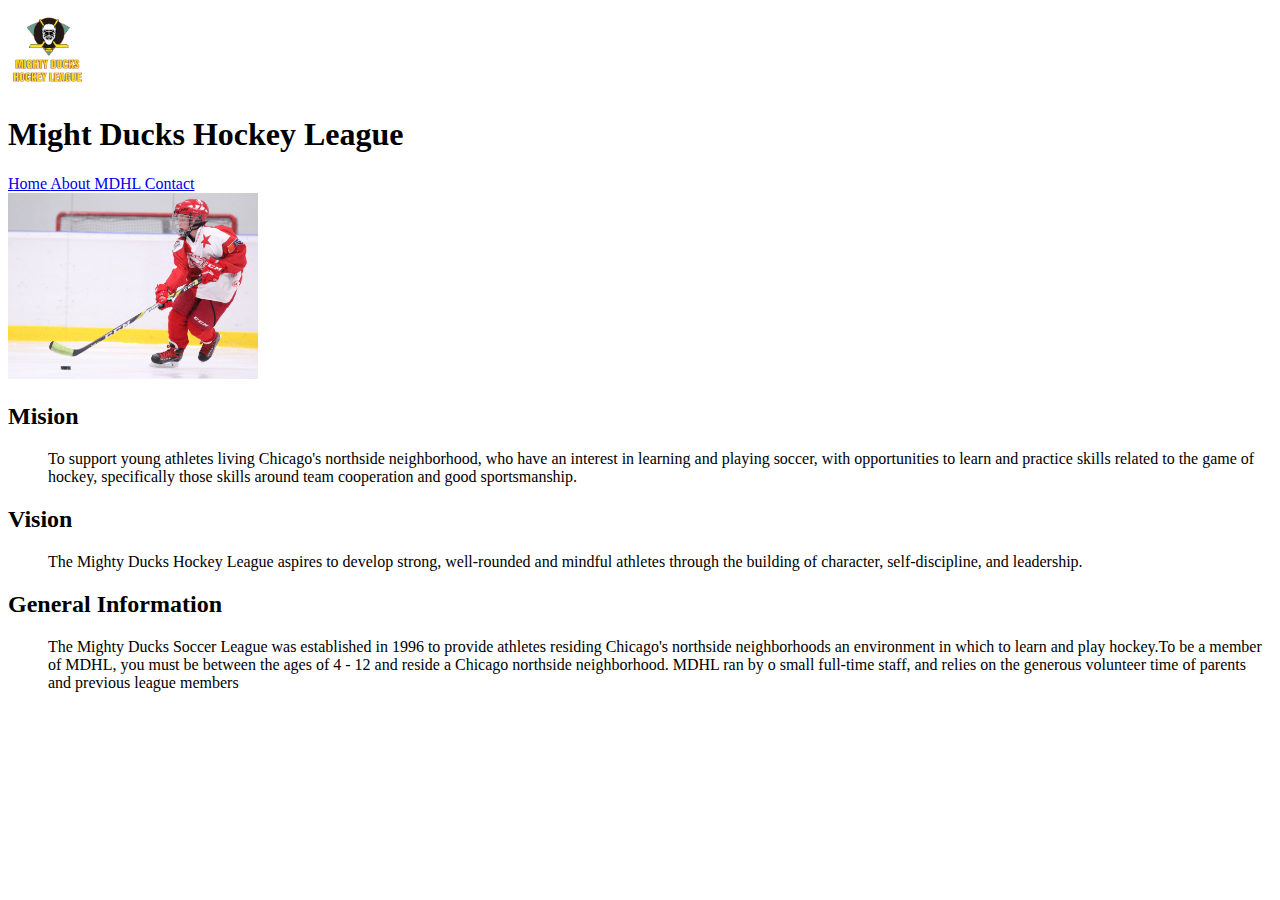
==== pages/about.html @ dca0fe8b "task_1" ====
<!DOCTYPE html>
<html lang="en">
  <head>
    <meta charset="UTF-8" />
    <meta http-equiv="X-UA-Compatible" content="IE=edge" />
    <meta name="viewport" content="width=device-width, initial-scale=1.0" />
    <title>About</title>
  </head>
  <body>
    <header>
      <div class="navbar">
        <img src="../assets/Logo Mighty ducks-01.png" alt="logo" width="80" />
        <h1>Might Ducks Hockey League</h1>
        <div class="navigation">
          <a href="../index.html"> Home </a>
          <a href="./about.html"> About MDHL </a>
          <a href="./contact.html"> Contact </a>
        </div>
      </div>
    </header>
    <main>
      <img src="../assets/hockey  2.jpg" alt="image 2" width="250" />
      <dl><h2>Mision</h2></dl>
      <dd>
        <p>
          To support young athletes living Chicago's northside neighborhood, who
          have an interest in learning and playing soccer, with opportunities to
          learn and practice skills related to the game of hockey, specifically
          those skills around team cooperation and good sportsmanship.
        </p>
      </dd>
      <dl>
        <h2>Vision</h2>
      </dl>
      <dd>
        <p>
          The Mighty Ducks Hockey League aspires to develop strong, well-rounded
          and mindful athletes through the building of character, self-discipline,
          and leadership.
        </p>
      </dd>
      <dl>
        <h2>General Information</h2>
      </dl>
      <dd>
        <p>
          The Mighty Ducks Soccer League was established in 1996 to provide
          athletes residing Chicago's northside neighborhoods an environment in
          which to learn and play hockey.To be a 
          member of MDHL, you must be between the ages of 4 - 12 and reside a Chicago northside
          neighborhood. MDHL ran by o small full-time staff, and relies on the generous volunteer time of
          parents and previous league members
        </p>
      </dd>
    </main>
  </body>
</html>
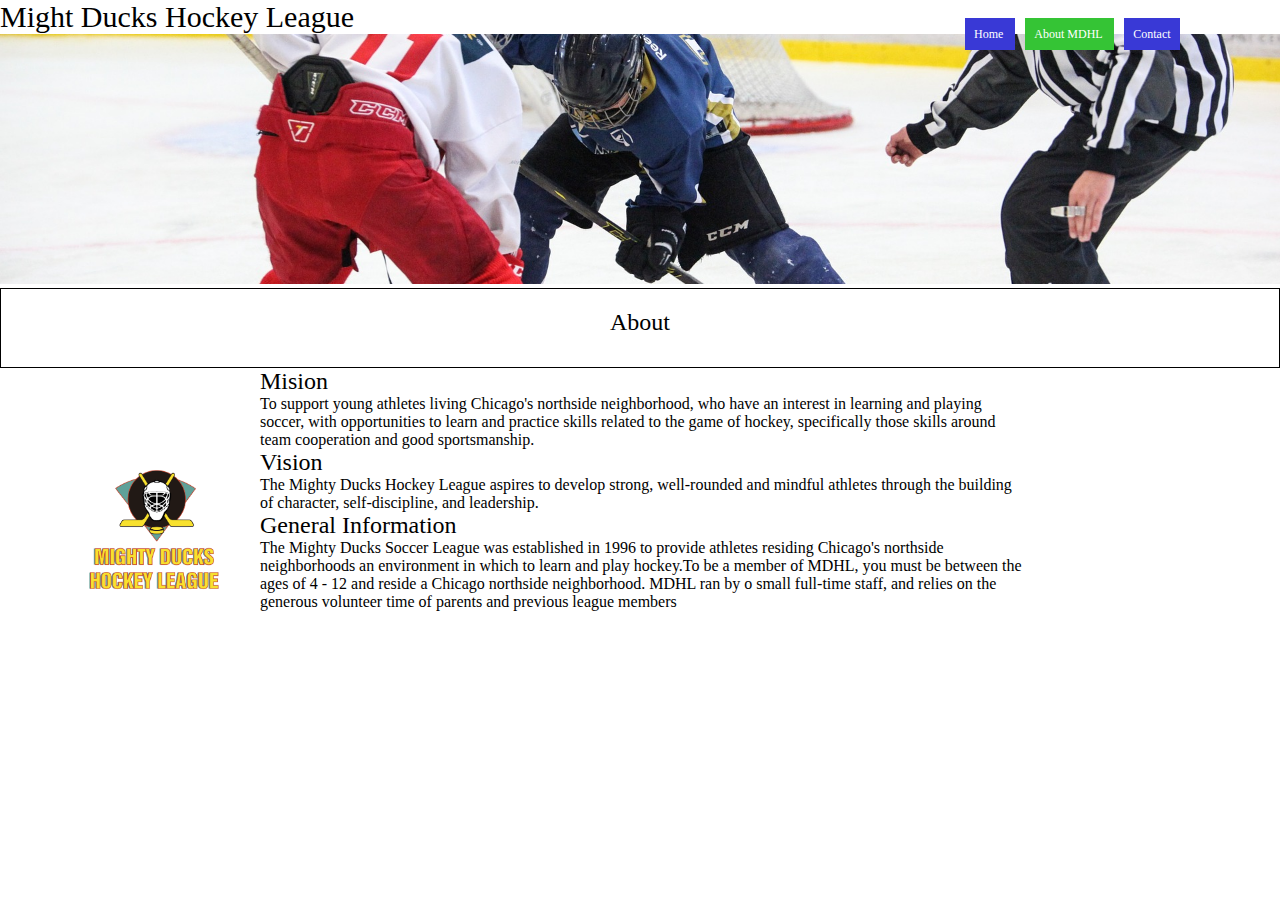
==== commit 02289471: "css fixed" ====
--- a/pages/about.html
+++ b/pages/about.html
@@ -4,54 +4,72 @@
     <meta charset="UTF-8" />
     <meta http-equiv="X-UA-Compatible" content="IE=edge" />
     <meta name="viewport" content="width=device-width, initial-scale=1.0" />
+    <link rel="stylesheet" href="../css/style.css">
+    <!-- <link rel="stylesheet" href="../css/style2.css"> -->
+
     <title>About</title>
   </head>
   <body>
     <header>
-      <div class="navbar">
-        <img src="../assets/Logo Mighty ducks-01.png" alt="logo" width="80" />
-        <h1>Might Ducks Hockey League</h1>
+      <nav class="navbar">
+        <div class="title">
+          <h1>Might Ducks Hockey League</h1>
+        </div>
         <div class="navigation">
           <a href="../index.html"> Home </a>
-          <a href="./about.html"> About MDHL </a>
+          <a href="#"> About MDHL </a>
           <a href="./contact.html"> Contact </a>
         </div>
-      </div>
+       
+      </nav>
     </header>
     <main>
-      <img src="../assets/hockey  2.jpg" alt="image 2" width="250" />
-      <dl><h2>Mision</h2></dl>
-      <dd>
-        <p>
-          To support young athletes living Chicago's northside neighborhood, who
-          have an interest in learning and playing soccer, with opportunities to
-          learn and practice skills related to the game of hockey, specifically
-          those skills around team cooperation and good sportsmanship.
-        </p>
-      </dd>
-      <dl>
-        <h2>Vision</h2>
-      </dl>
-      <dd>
-        <p>
-          The Mighty Ducks Hockey League aspires to develop strong, well-rounded
-          and mindful athletes through the building of character, self-discipline,
-          and leadership.
-        </p>
-      </dd>
-      <dl>
-        <h2>General Information</h2>
-      </dl>
-      <dd>
-        <p>
-          The Mighty Ducks Soccer League was established in 1996 to provide
-          athletes residing Chicago's northside neighborhoods an environment in
-          which to learn and play hockey.To be a 
-          member of MDHL, you must be between the ages of 4 - 12 and reside a Chicago northside
-          neighborhood. MDHL ran by o small full-time staff, and relies on the generous volunteer time of
-          parents and previous league members
-        </p>
-      </dd>
+     
+     <div class="main-box">
+       <div class="banner">
+        <img src="../assets/design1_image1.jpg" alt="image 1" width="250" />
+      </div> 
+      <div class="second-title">
+        <h2>About</h2>
+      </div>
+      <div class="logo">
+        <img src="../assets/Logo Mighty ducks-01.png" alt="image 1" width="250" />
+      </div>
+      <div class="news">
+        <dl><h2>Mision</h2></dl>
+        <dd>
+          <p>
+            To support young athletes living Chicago's northside neighborhood, who
+            have an interest in learning and playing soccer, with opportunities to
+            learn and practice skills related to the game of hockey, specifically
+            those skills around team cooperation and good sportsmanship.
+          </p>
+        </dd>
+        <dl>
+          <h2>Vision</h2>
+        </dl>
+        <dd>
+          <p>
+            The Mighty Ducks Hockey League aspires to develop strong, well-rounded
+            and mindful athletes through the building of character, self-discipline,
+            and leadership.
+          </p>
+        </dd>
+        <dl>
+          <h2>General Information</h2>
+        </dl>
+        <dd>
+          <p>
+            The Mighty Ducks Soccer League was established in 1996 to provide
+            athletes residing Chicago's northside neighborhoods an environment in
+            which to learn and play hockey.To be a 
+            member of MDHL, you must be between the ages of 4 - 12 and reside a Chicago northside
+            neighborhood. MDHL ran by o small full-time staff, and relies on the generous volunteer time of
+            parents and previous league members
+          </p>
+        </dd>
+      </div>
+     </div>
     </main>
   </body>
 </html>
--- a/css/style.css
+++ b/css/style.css
@@ -0,0 +1,70 @@
+* {
+    margin: 0;
+    padding: 0;
+    box-sizing: border-box;
+    font-family: Georgia, "Times New Roman", Times, serif;
+    font-weight: 400;
+  }
+.navbar{
+  width: 100%;
+}
+.title{
+  display: inline-block;
+  width: 30%;
+  font-size: 15px;
+}
+.navigation{
+  display: inline-block;
+  float: right;
+  position: relative;
+  top: 1.5rem;
+  width: 25%;
+}
+.navigation a{
+ text-decoration: none;
+ color: #fff;
+ background-color: rgb(57, 57, 214);
+ margin: 0 5px 0 5px;
+ padding: 9px;
+ font-size: 12px;
+}
+a[href="#"]{
+  color: rgb(255, 255, 255);
+  background-color: rgb(53, 196, 53);
+}
+.banner{
+  width: 100%;
+}
+.banner img{
+  width: 100%;
+  height: 250px;
+  object-fit: cover;
+}
+.second-title{
+  text-align: center;
+  border: 1px solid black;
+  height: 80px;
+}
+.second-title h2{
+  margin-top: 20px;
+}
+.main-box{
+  width: 100%;
+  display: inline-block;
+}
+.logo{
+  width: 20%;
+  display: inline-block;
+}
+.logo img{
+  width: 150px;
+  margin-left: 80px;
+  margin-top: 50px;
+}
+.news{
+  width: 60%;
+  display: inline-block;
+}
+.news a{
+  color: blue;
+}--- a/css/style2.css
+++ b/css/style2.css
@@ -0,0 +1,114 @@
+* {
+  margin: 0;
+  padding: 0;
+  box-sizing: border-box;
+  font-family: Georgia, "Times New Roman", Times, serif;
+  font-weight: 400;
+}
+
+header{
+  width: 100%;
+  background-color: #5fa199;
+  height: 140px;
+}
+body{
+  background-color: #dbdbdb;
+}
+.title{
+  display: inline-block;
+  text-align: center;
+  width: 30%;
+  color: #fff;
+  font-size: 20px;
+  margin-top: 50px;
+
+}
+
+.logo{
+  display: inline-block;
+  float: left;
+  width: 40%;
+  margin:20px 0 0 80px;
+}
+.navigation{
+  display: inline-block;
+  float: right;
+  width: 30%;
+  margin-top: 60px;
+}
+.navigation a {
+  display: inline-block;
+  text-align: center;
+  text-decoration: none;
+  color: #000000;
+  background-color: #d6d6d6;
+  border: 2px solid rgb(255, 255, 255);  margin: 0 5px 0 5px;
+  width: 10rem;
+  padding: 8px 0 8px 0;
+  transition: all .6s;
+  border-radius: 20px;
+
+  font-size: 20px;
+  font-weight: lighter;
+
+}
+a[href="#"]{
+  color: rgb(255, 255, 255);
+  background-color: #808080;
+  border: 2px solid rgb(206, 206, 206);
+
+}
+.banner{
+  display: inline;
+  float: left;
+  width: 40%;
+    text-align: end;
+
+}
+.banner img{
+  margin-top: 30px;
+  width: 70%;
+}
+
+.main-box{
+  width: 100%;
+  display: inline-block;
+}
+.main-box .second-title{
+  text-align: center;
+  display: inline-block;
+  color: #0d418f;
+  margin-top: 30px;
+    font-size: 30px;
+    margin-bottom: 25px;
+}
+.logo{
+  display: inline-block;
+  width: 20%;
+  text-align: start;
+}
+.news{
+  width: 30%;
+  display: inline-block;
+  text-align: start;
+  font-size: 30px;
+  margin-bottom: 30px;
+}
+
+.news dd{
+  color: #6d6d6d;
+}
+main{
+  margin: 100px 200px 100px 200px;
+  background: rgba(255, 255, 255, 0.137);
+  box-shadow: 0 8px 32px 0 rgba( 31, 38, 135, 0.37 );
+  backdrop-filter: blur( 4px );
+  -webkit-backdrop-filter: blur( 4px );
+  border-radius: 20px;
+  border: 1px solid rgba( 255, 255, 255, 0.18 );
+  
+}
+
+.news a{
+  color: blue;
+}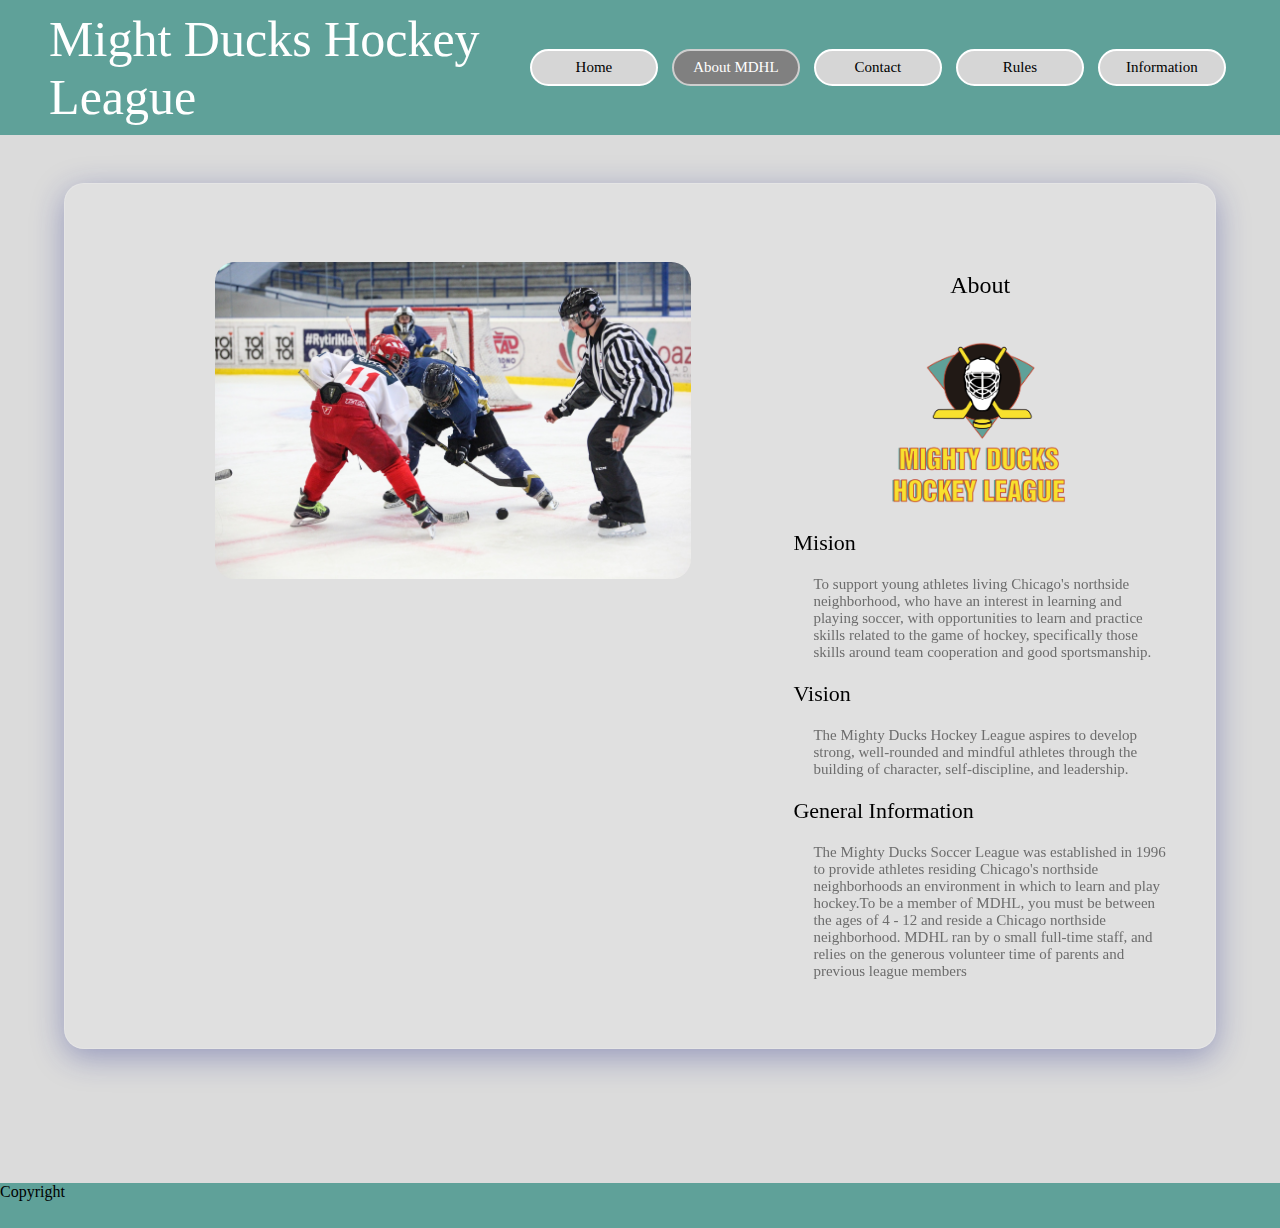
==== commit dcda8a78: "proto_1_ task3" ====
--- a/pages/about.html
+++ b/pages/about.html
@@ -4,9 +4,7 @@
     <meta charset="UTF-8" />
     <meta http-equiv="X-UA-Compatible" content="IE=edge" />
     <meta name="viewport" content="width=device-width, initial-scale=1.0" />
-    <link rel="stylesheet" href="../css/style.css">
-    <!-- <link rel="stylesheet" href="../css/style2.css"> -->
-
+    <link rel="stylesheet" href="../css/style2.css">
     <title>About</title>
   </head>
   <body>
@@ -19,46 +17,49 @@
           <a href="../index.html"> Home </a>
           <a href="#"> About MDHL </a>
           <a href="./contact.html"> Contact </a>
+          <a href="./rules.html"> Rules </a>
+          <a href="./information.html"> Information </a>
         </div>
        
       </nav>
     </header>
     <main>
+    <div class="main">
+       
+     <div class="main-box">
+      <div class="banner">
+       <img src="../assets/design1_image1.jpg" alt="image 1" width="250" />
+     </div> 
      
-     <div class="main-box">
-       <div class="banner">
-        <img src="../assets/design1_image1.jpg" alt="image 1" width="250" />
-      </div> 
+     <div class="news">
       <div class="second-title">
         <h2>About</h2>
       </div>
       <div class="logo">
         <img src="../assets/Logo Mighty ducks-01.png" alt="image 1" width="250" />
       </div>
-      <div class="news">
-        <dl><h2>Mision</h2></dl>
-        <dd>
+      <ul>
+        <li class="date">Mision</li>
+        <li class="details">
           <p>
             To support young athletes living Chicago's northside neighborhood, who
             have an interest in learning and playing soccer, with opportunities to
             learn and practice skills related to the game of hockey, specifically
             those skills around team cooperation and good sportsmanship.
           </p>
-        </dd>
-        <dl>
-          <h2>Vision</h2>
-        </dl>
-        <dd>
+        </li>
+        
+        <li class="date">Vision</li>
+        <li class="details">
           <p>
             The Mighty Ducks Hockey League aspires to develop strong, well-rounded
             and mindful athletes through the building of character, self-discipline,
             and leadership.
           </p>
-        </dd>
-        <dl>
-          <h2>General Information</h2>
-        </dl>
-        <dd>
+        </li>
+
+        <li class="date">General Information</li>
+        <li class="details">
           <p>
             The Mighty Ducks Soccer League was established in 1996 to provide
             athletes residing Chicago's northside neighborhoods an environment in
@@ -67,9 +68,16 @@
             neighborhood. MDHL ran by o small full-time staff, and relies on the generous volunteer time of
             parents and previous league members
           </p>
-        </dd>
-      </div>
+        </li>
+        
+      </ul>
+       
      </div>
+    </div>
+    </div>
     </main>
+    <footer>
+      Copyright
+    </footer>
   </body>
 </html>
--- a/css/style2.css
+++ b/css/style2.css
@@ -6,109 +6,168 @@
   font-weight: 400;
 }
 
-header{
+body {
+  background-color: #dbdbdb;
+}
+
+.navbar {
+  display: flex;
+  align-items: center;
+  justify-content: space-around;
+  height : 15vh;
   width: 100%;
   background-color: #5fa199;
-  height: 140px;
+  padding: 3rem;
 }
-body{
-  background-color: #dbdbdb;
-}
-.title{
-  display: inline-block;
-  text-align: center;
-  width: 30%;
+.title {
+  width: 40%;
   color: #fff;
-  font-size: 20px;
-  margin-top: 50px;
-
+  font-size: 25px;
+  display: inline;
 }
 
-.logo{
-  display: inline-block;
-  float: left;
-  width: 40%;
-  margin:20px 0 0 80px;
-}
-.navigation{
-  display: inline-block;
-  float: right;
-  width: 30%;
-  margin-top: 60px;
-}
 .navigation a {
   display: inline-block;
   text-align: center;
   text-decoration: none;
   color: #000000;
   background-color: #d6d6d6;
-  border: 2px solid rgb(255, 255, 255);  margin: 0 5px 0 5px;
-  width: 10rem;
+  border: 2px solid rgb(255, 255, 255);
+  margin: 0 5px 0 5px;
+  width: 8rem;
   padding: 8px 0 8px 0;
-  transition: all .6s;
+  transition: all 0.6s;
   border-radius: 20px;
-
-  font-size: 20px;
+  font-size: 15px;
   font-weight: lighter;
-
 }
-a[href="#"]{
+a[href="#"] {
   color: rgb(255, 255, 255);
   background-color: #808080;
   border: 2px solid rgb(206, 206, 206);
-
-}
-.banner{
-  display: inline;
-  float: left;
-  width: 40%;
-    text-align: end;
-
-}
-.banner img{
-  margin-top: 30px;
-  width: 70%;
-}
-
-.main-box{
-  width: 100%;
-  display: inline-block;
-}
-.main-box .second-title{
-  text-align: center;
-  display: inline-block;
-  color: #0d418f;
-  margin-top: 30px;
-    font-size: 30px;
-    margin-bottom: 25px;
-}
-.logo{
-  display: inline-block;
-  width: 20%;
-  text-align: start;
-}
-.news{
-  width: 30%;
-  display: inline-block;
-  text-align: start;
-  font-size: 30px;
-  margin-bottom: 30px;
-}
-
-.news dd{
-  color: #6d6d6d;
 }
 main{
-  margin: 100px 200px 100px 200px;
-  background: rgba(255, 255, 255, 0.137);
-  box-shadow: 0 8px 32px 0 rgba( 31, 38, 135, 0.37 );
-  backdrop-filter: blur( 4px );
-  -webkit-backdrop-filter: blur( 4px );
-  border-radius: 20px;
-  border: 1px solid rgba( 255, 255, 255, 0.18 );
+  height: 100vh;
+}
+.main {
+  margin-top: 3rem;
+  display: flex;
+  justify-content: center;
   
 }
 
-.news a{
+.main-box {
+  display: flex;
+  width: 90%;
+  padding: 3rem;
+  justify-content: space-between;
+  background: rgba(255, 255, 255, 0.137);
+  box-shadow: 0 8px 32px 0 rgba(31, 38, 135, 0.37);
+  backdrop-filter: blur(4px);
+  -webkit-backdrop-filter: blur(4px);
+  border-radius: 20px;
+  border: 1px solid rgba(255, 255, 255, 0.18);
+}
+.banner {
+  text-align: center;
+}
+.banner img {
+  margin-top: 30px;
+  width: 70%;
+  border-radius: 20px;
+}
+.main-box .second-title {
+  width: 100%;
+  text-align: center;
+  padding-top: 40px;
+  margin-bottom: 20px;
+}
+.logo {
+  width: 100%;
+  text-align: center;
+}
+.logo img {
+  width: 200px;
+}
+.news {
+  width: 100%;
+}
+
+.news a {
   color: blue;
-}+}
+.news ul{
+  list-style: none;
+}
+.news .date{
+  font-size: 22px;
+}
+.news .details{
+    color: #6d6d6d;
+  margin: 20px 0 20px 0;
+  font-size: 15px;
+  margin-left: 20px;
+}
+.news .subtitle{
+  margin-left: 20px;
+}
+.news .mail{
+  text-align: center;
+}
+footer{ 
+  margin-top: 100px;
+  height: 5vh;
+  background-color: #5fa199;
+  width: 100%;
+}
+.bannerlogo{
+  display: flex;
+  align-items: center;
+  justify-content: center;
+}
+.bannerlogo img{
+  max-width: 40%;
+  min-width: 150px;
+}
+.info{
+  display: flex;
+    justify-content: center;
+}
+
+scroll-container {
+  display: inline-block;
+  width: 600px;
+  height: 300px;
+  overflow-y: scroll;
+  scroll-behavior: smooth;
+}
+scroll-page {
+  display: inline-block;
+  align-items: center;
+  justify-content: center;
+  height: 100%;
+}
+.calendar{
+  width: 100%;
+  color: #fff;
+  text-align: center;
+}
+table{
+  width: 100%;
+  color: #000000;
+  height: 100%;
+}
+tr{
+  background-color: #fff;
+}
+th{
+  background-color: #5fa199;
+  color: #fff;
+}
+.information{
+  margin-left: 50px;
+}
+.titletable{
+  color: #000000;
+  font-size: 18px;
+}
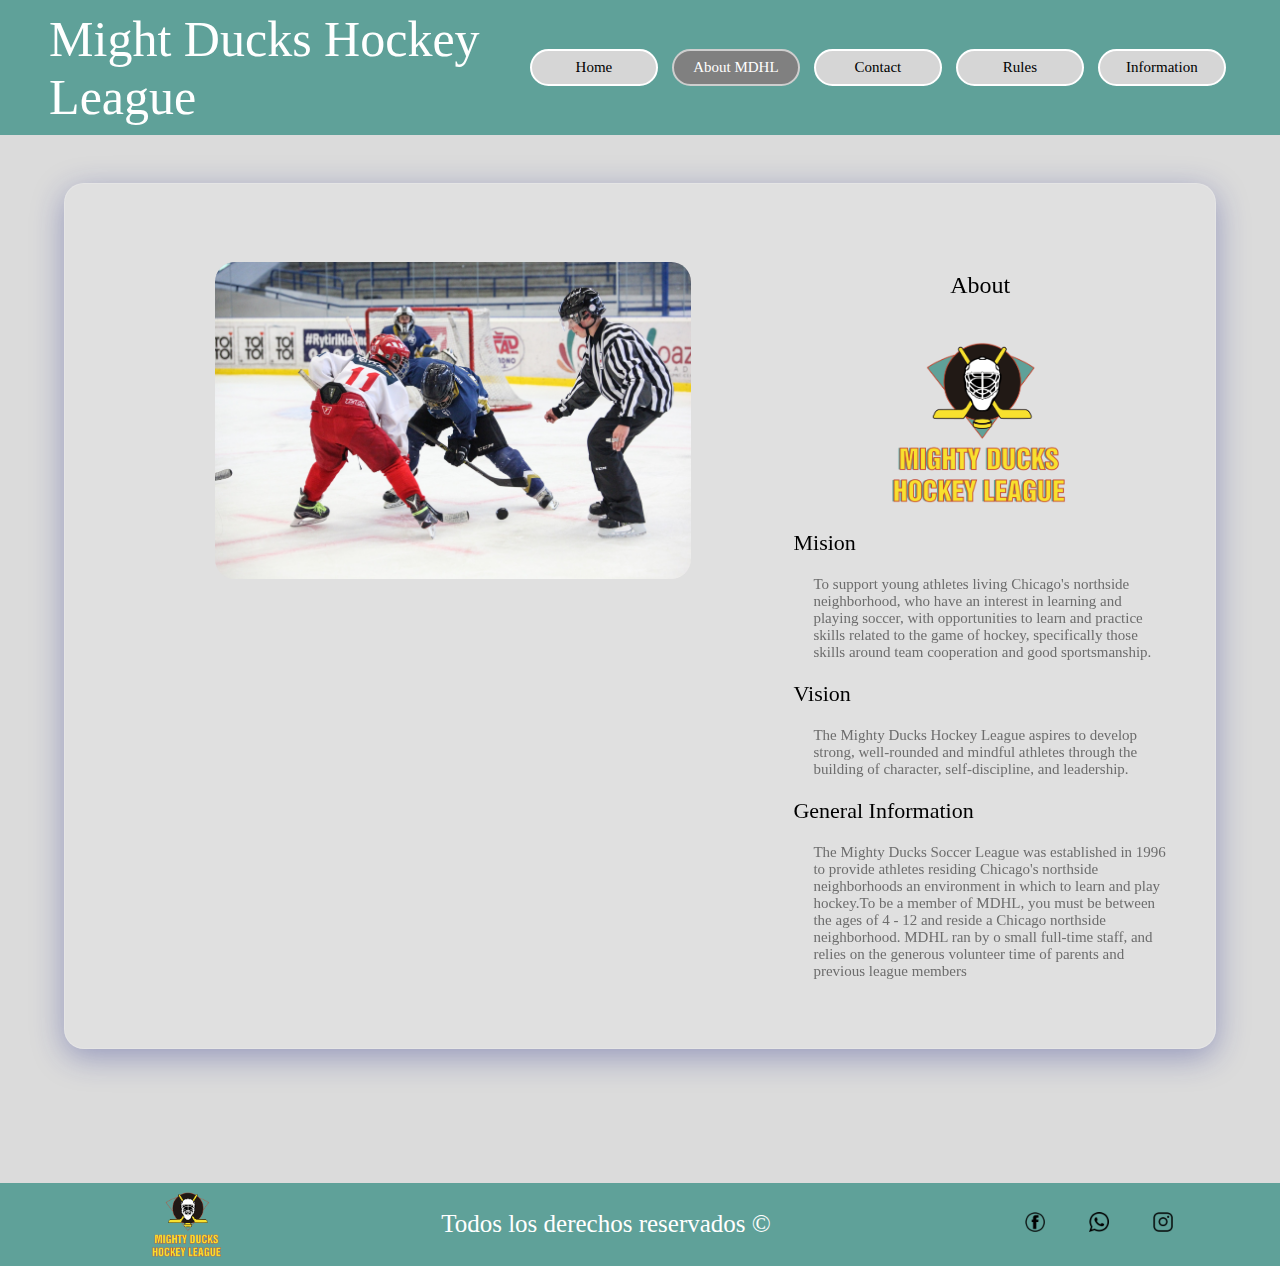
==== commit ea590fbf: "add footer en pages" ====
--- a/pages/about.html
+++ b/pages/about.html
@@ -77,7 +77,13 @@
     </div>
     </main>
     <footer>
-      Copyright
+      <img src="../assets/Logo Mighty ducks-01.png" alt="">
+      <p>Todos los derechos reservados &copy;</p>
+      <div class="social">
+        <img src="../assets/facebook.png" alt="">
+        <img src="../assets/whatsapp.png" alt="">
+        <img src="../assets/instagram.png" alt="">
+      </div>
     </footer>
   </body>
 </html>
--- a/css/style2.css
+++ b/css/style2.css
@@ -114,12 +114,7 @@
 .news .mail{
   text-align: center;
 }
-footer{ 
-  margin-top: 100px;
-  height: 5vh;
-  background-color: #5fa199;
-  width: 100%;
-}
+
 .bannerlogo{
   display: flex;
   align-items: center;
@@ -171,3 +166,23 @@
   color: #000000;
   font-size: 18px;
 }
+footer{ 
+  margin-top: 100px;
+  height: 100%;
+  background-color: #5fa199;
+  width: 100%;
+  display: flex;
+  align-items: center;
+  justify-content: space-around;
+}
+footer p{
+  font-size: 25px;
+  color: #fff;
+}
+footer img{
+  margin-left: 40px;
+  width: 80px;
+}
+.social img{
+  width: 20px;
+}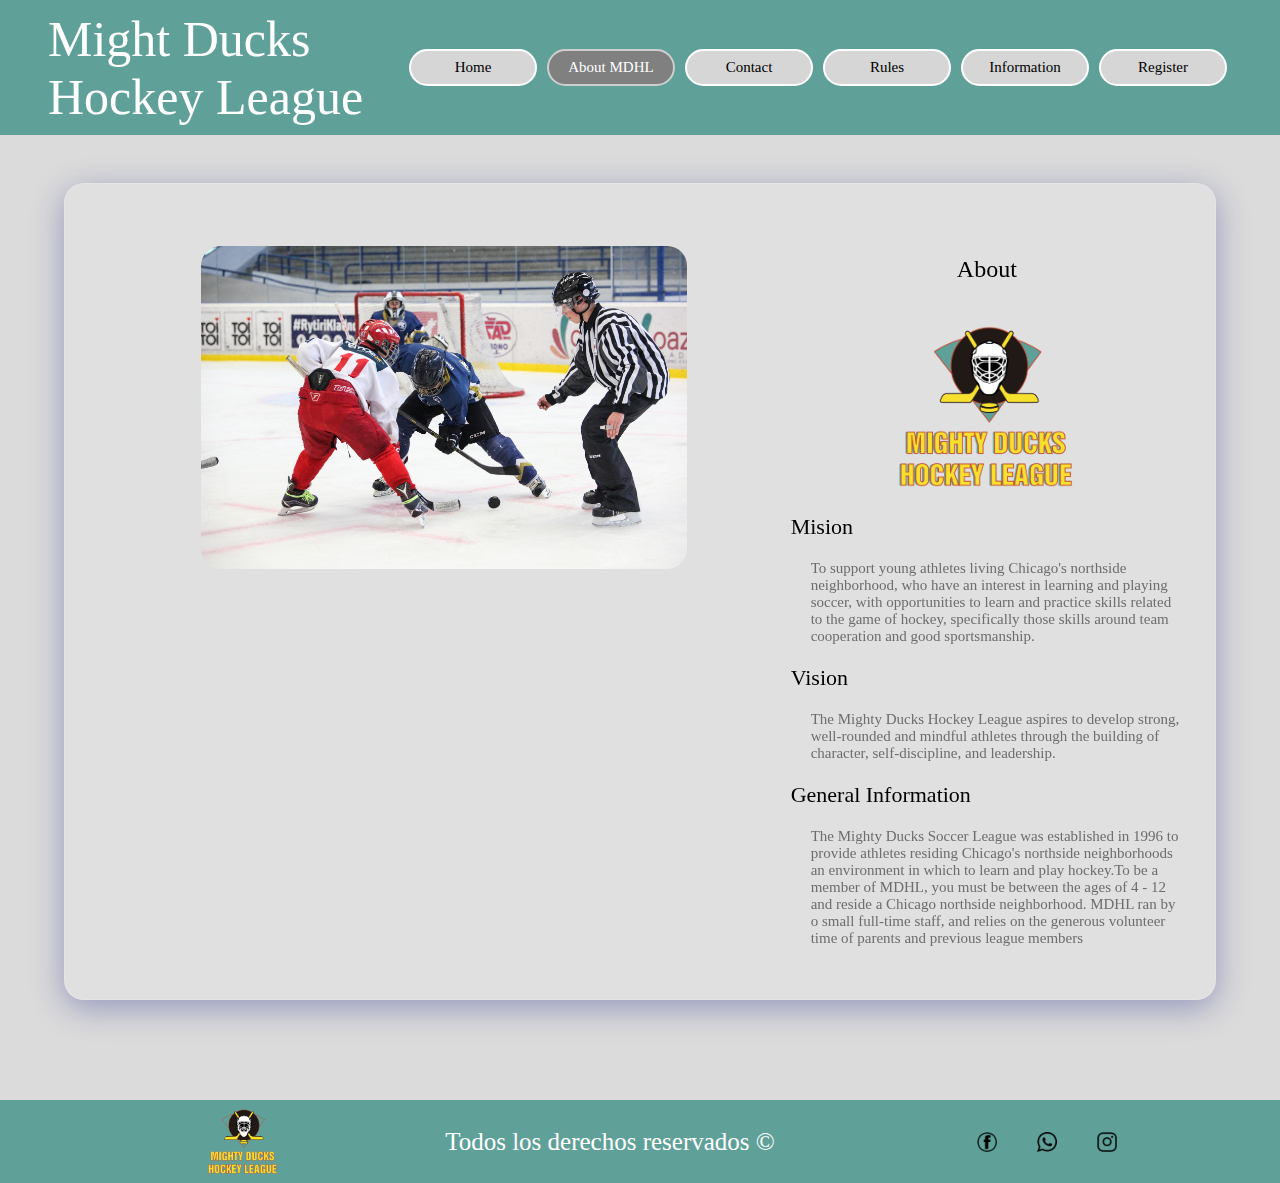
==== commit 146614a4: "task4 add form and maps" ====
--- a/pages/about.html
+++ b/pages/about.html
@@ -1,9 +1,9 @@
 <!DOCTYPE html>
 <html lang="en">
   <head>
-    <meta charset="UTF-8" />
-    <meta http-equiv="X-UA-Compatible" content="IE=edge" />
-    <meta name="viewport" content="width=device-width, initial-scale=1.0" />
+    <meta charset="UTF-8" >
+    <meta http-equiv="X-UA-Compatible" content="IE=edge" >
+    <meta name="viewport" content="width=device-width, initial-scale=1.0" >
     <link rel="stylesheet" href="../css/style2.css">
     <title>About</title>
   </head>
@@ -19,6 +19,8 @@
           <a href="./contact.html"> Contact </a>
           <a href="./rules.html"> Rules </a>
           <a href="./information.html"> Information </a>
+          <a href="./form.html"> Register </a>
+
         </div>
        
       </nav>
@@ -28,7 +30,7 @@
        
      <div class="main-box">
       <div class="banner">
-       <img src="../assets/design1_image1.jpg" alt="image 1" width="250" />
+       <img src="../assets/design1_image1.jpg" alt="image_1" width="250" >
      </div> 
      
      <div class="news">
@@ -36,7 +38,7 @@
         <h2>About</h2>
       </div>
       <div class="logo">
-        <img src="../assets/Logo Mighty ducks-01.png" alt="image 1" width="250" />
+        <img src="../assets/Logo.png" alt="image_1" width="250" >
       </div>
       <ul>
         <li class="date">Mision</li>
@@ -77,7 +79,7 @@
     </div>
     </main>
     <footer>
-      <img src="../assets/Logo Mighty ducks-01.png" alt="">
+      <img src="../assets/Logo.png" alt="">
       <p>Todos los derechos reservados &copy;</p>
       <div class="social">
         <img src="../assets/facebook.png" alt="">
--- a/css/style2.css
+++ b/css/style2.css
@@ -10,6 +10,7 @@
   background-color: #dbdbdb;
 }
 
+
 .navbar {
   display: flex;
   align-items: center;
@@ -20,14 +21,13 @@
   padding: 3rem;
 }
 .title {
-  width: 40%;
   color: #fff;
   font-size: 25px;
-  display: inline;
-}
-
+}
+.navigation{
+  display: flex;
+}
 .navigation a {
-  display: inline-block;
   text-align: center;
   text-decoration: none;
   color: #000000;
@@ -46,9 +46,10 @@
   background-color: #808080;
   border: 2px solid rgb(206, 206, 206);
 }
-main{
+.mains{
   height: 100vh;
 }
+
 .main {
   margin-top: 3rem;
   display: flex;
@@ -58,8 +59,9 @@
 
 .main-box {
   display: flex;
+  
   width: 90%;
-  padding: 3rem;
+  padding: 2rem;
   justify-content: space-between;
   background: rgba(255, 255, 255, 0.137);
   box-shadow: 0 8px 32px 0 rgba(31, 38, 135, 0.37);
@@ -124,10 +126,7 @@
   max-width: 40%;
   min-width: 150px;
 }
-.info{
-  display: flex;
-    justify-content: center;
-}
+
 
 scroll-container {
   display: inline-block;
@@ -168,12 +167,12 @@
 }
 footer{ 
   margin-top: 100px;
-  height: 100%;
   background-color: #5fa199;
   width: 100%;
   display: flex;
   align-items: center;
-  justify-content: space-around;
+  justify-content: space-evenly;
+
 }
 footer p{
   font-size: 25px;
@@ -183,6 +182,224 @@
   margin-left: 40px;
   width: 80px;
 }
+.social{
+  display: flex;
+}
 .social img{
   width: 20px;
-}+}
+/*navbar*/
+
+@media (max-width:996px){
+  .main-box{
+    flex-direction: column;
+  }
+  .navbar {
+    padding: 0;  
+  }
+  .navigation a {  
+    margin: 0 5px 0 5px;
+    width: 5rem;
+    padding: 8px 0 8px 0;
+    transition: all 0.6s;
+    font-size: 10px;
+  }
+  .title {
+    color: #fff;
+    font-size: 15px;
+    display: flex;
+  }
+  .main-box .second-title {
+    padding-top: 25px;
+  }
+}
+@media (max-width:925px){
+  .main-box{
+    flex-direction: column;
+  }
+  .info{
+    display: flex;
+    justify-content: center;
+  }
+}
+@media (max-width:604px){
+  .navbar{
+    flex-direction: column;
+    align-items: center;
+    width: 100%;
+    background-color: #5fa199;
+  }
+ 
+}
+/*navbar*/
+/*main-box*/
+@media (max-width:951px){
+  .banner{
+    display: none;
+  }
+}
+
+/*main-box*/
+
+/* in rules*/
+@media (max-width:865px){
+  .main-box{
+    flex-direction: column;
+  }
+  .info{
+    display: flex;
+    justify-content: center;
+  }
+  
+}
+
+@media (max-width:685px){
+  scroll-container {
+    width: 400px;
+    height: 300px;
+  }
+  .info{
+    display: flex;
+    justify-content: center;
+  }
+  
+}
+/*in rules*/
+/*in information*/
+@media (max-width:672px){
+  footer .social{
+    display: flex;
+    flex-direction: column;
+    margin-right: 20px;
+  }
+  footer .social img{
+    margin: 5px 0 5px 0;
+  }
+}
+@media (max-width:505px){
+  .logo-info {
+    margin-top: 50px;
+    height: 100px;
+  }
+  .logo-info img{
+      width:100px;
+  }
+}
+/*in information*/
+/*estilo de "ver mapa"*/
+table td a{
+  background-color: #5fa199;
+  border-radius: 10px;
+  font-size: 16px;
+  color: #fff;
+  padding: 2px 10px 2px 10px;
+  text-decoration: none;
+}
+
+/*estilo de "ver mapa"*/
+
+table td{
+  height: 40px;
+}
+iframe{
+  width: 100%;
+  height: 100%;
+}
+.mapa{
+  height: 100%;
+  width: 100%;
+}
+.titleForm{
+  margin-bottom: 30px;
+  text-align: center;
+}
+.form{
+  justify-content: center;
+  
+}
+
+
+.form{
+  width: 50%;
+  flex-direction: column;
+}
+input{
+  margin: 10px;
+}
+.datos{
+  display: flex;
+  justify-content: space-around;
+  width: 100%;
+}
+.optionsL .sex{
+  display: flex;
+}
+.options{
+  margin: 30px 0 30px 0;
+
+}
+.optionsL,.optionsR{
+  width: 60%;
+}
+.inputs{
+  width: 80%;
+  text-align: center;
+  border: none;
+  background-color: transparent;
+  border-bottom: 3px solid #5fa199;
+}
+
+.btn{
+  width: 120px;
+  height: 30px;
+  color: #fff;
+  background-color: #5fa199;
+  border: none;
+  border-radius: 10px;
+  float: right;
+  font-size: 18px;
+}
+.preschool{
+  display: flex;
+  width: 100%;
+}
+.grade {
+  display: flex;
+  align-items: center;
+  margin-bottom: 20px;
+}
+h3{
+  text-align: center;
+   margin: 20px 0 30px 0;
+  border-bottom: 3px solid #5fa199;
+  }
+@media (max-width:913px){
+  .datos, .options{
+    flex-direction: column;
+    align-items: center;
+  }
+  .grade,.sex{
+   display: flex;
+   flex-direction: column;
+  }
+ 
+  .optionsL, .optionsR{
+    display: flex;
+
+    flex-direction: column;
+  }
+}
+@media (max-width:885px){
+ 
+   .grade .optionsL{
+   flex-direction: column;
+  }
+}
+
+@media (max-width:581px){
+ 
+  .grade{
+  flex-direction: column;
+ }
+}
+
